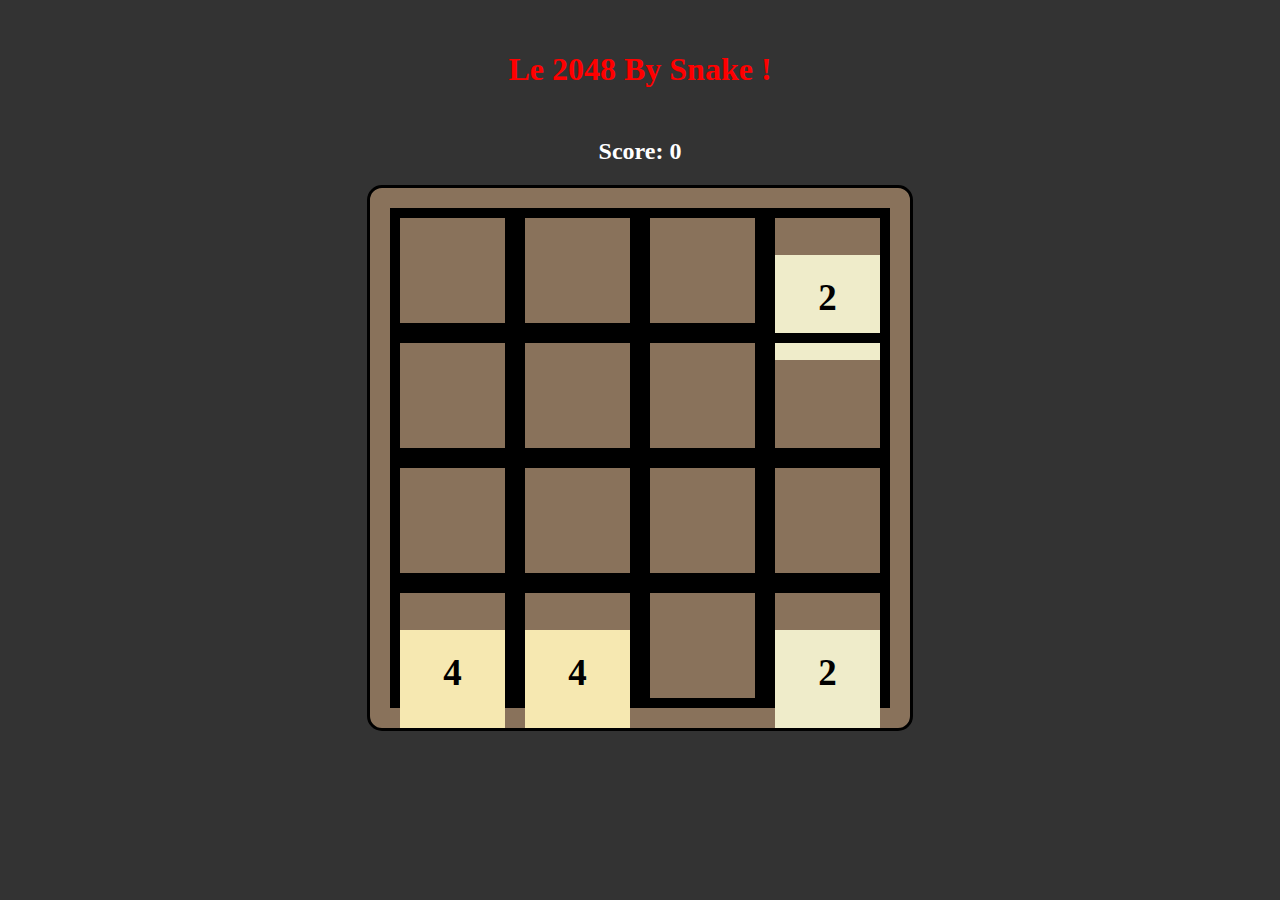
==== index.html @ 496d31c5 "ajout des animation et autre correction" ====
<!DOCTYPE html>
<html>
<head>
	<meta charset="utf-8"/>
	<title>2048</title>
	<!-- -------------------BOOTSTRAP------------------------------ -->

		<link rel="stylesheet" href="https://stackpath.bootstrapcdn.com/bootstrap/4.1.1/css/bootstrap.min.css" integrity="sha384-WskhaSGFgHYWDcbwN70/dfYBj47jz9qbsMId/iRN3ewGhXQFZCSftd1LZCfmhktB" crossorigin="anonymous">

		<script src="https://code.jquery.com/jquery-3.3.1.slim.min.js" integrity="sha384-q8i/X+965DzO0rT7abK41JStQIAqVgRVzpbzo5smXKp4YfRvH+8abtTE1Pi6jizo" crossorigin="anonymous"></script>
		<script src="https://cdnjs.cloudflare.com/ajax/libs/popper.js/1.14.3/umd/popper.min.js" integrity="sha384-ZMP7rVo3mIykV+2+9J3UJ46jBk0WLaUAdn689aCwoqbBJiSnjAK/l8WvCWPIPm49" crossorigin="anonymous"></script>
		<script src="https://stackpath.bootstrapcdn.com/bootstrap/4.1.1/js/bootstrap.min.js" integrity="sha384-smHYKdLADwkXOn1EmN1qk/HfnUcbVRZyYmZ4qpPea6sjB/pTJ0euyQp0Mk8ck+5T" crossorigin="anonymous"></script>
		<!-- -------------------BOOTSTRAP------------------------------ -->
	<link rel="stylesheet" type="text/css" href="2048.css">

</head>
<body onkeydown="keyPress(event)">
	<header>
		<h1 class="titre">Le 2048 By Snake !</h1>
		<h2 id="score">Score: </h2>
	</header>
	<div class="tableau" >
		<div  class="carre"><div><p class="valeur" id="0"></p></div></div>
		<div  class="carre"><div><p class="valeur" id="1"></p></div></div>
		<div  class="carre"><div><p class="valeur" id="2"></p></div></div>
		<div  class="carre"><div><p class="valeur" id="3"></p></div></div>
		<div  class="carre"><div><p class="valeur" id="4"></p></div></div>
		<div  class="carre"><div><p class="valeur" id="5"></p></div></div>
		<div  class="carre"><div><p class="valeur" id="6"></p></div></div>
		<div  class="carre"><div><p class="valeur" id="7"></p></div></div>
		<div  class="carre"><div><p class="valeur" id="8"></p></div></div>
		<div  class="carre"><div><p class="valeur" id="9"></p></div></div>
		<div  class="carre"><div><p class="valeur" id="10"></p></div></div>
		<div  class="carre"><div><p class="valeur" id="11"></p></div></div>
		<div  class="carre"><div><p class="valeur" id="12"></p></div></div>
		<div  class="carre"><div><p class="valeur" id="13"></p></div></div>
		<div  class="carre"><div><p class="valeur" id="14"></p></div></div>
		<div  class="carre"><div><p class="valeur" id="15"></p></div></div>		
	</div>
<script type="text/javascript" src="2048.js"></script>
</body>
</html>
---- 2048.css ----
@keyframes bounce{
  0%{
    opacity: 0;
    transform: scale(0.3) translate3d(0,0,0);
  }
  50%{
    opacity: 0.9;
    transform: scale(1.1);
  }
  80%{
    opacity: 1;
    transform: scale(0.89);
  }
  100%{
    opacity: 1;
    transform: scale(1) translate3d(0,0,0);
  }
}

@keyframes slideBottom1 {
	from {
		margin-top: -121%;
	}

	to {
		margin-top: 0%;
	}
}
@keyframes slideBottom2 {
	from {
		margin-top: -242%;
	}

	to {
		margin-top: 0%;
	}
}
@keyframes slideBottom3 {
	from {
		margin-top: -363%;
	}

	to {
		margin-top: 0%;
	}
}

@keyframes slideRight1 {
	from {
		margin-left: -121%;
	}

	to {
		margin-left: 0%;
	}
}
@keyframes slideRight2 {
	from {
		margin-left: -242%;
	}

	to {
		margin-left: 0%;
	}
}
@keyframes slideRight3 {
	from {
		margin-left: -363%;
	}

	to {
		margin-left: 0%;
	}
}

@keyframes slideLeft1 {
	from {
		margin-left: 121%;
	}

	to {
		margin-left: 0%;
	}
}
@keyframes slideLeft2 {
	from {
		margin-left: 242%;
	}

	to {
		margin-left: 0%;
	}
}
@keyframes slideLeft3 {
	from {
		margin-left: 363%;
	}

	to {
		margin-left: 0%;
	}
}

@keyframes slideTop1 {
	from {
		margin-top: 121%;
	}

	to {
		margin-top: 0%;
	}
}
@keyframes slideTop2 {
	from {
		margin-top: 242%;
	}

	to {
		margin-top: 0%;
	}
}
@keyframes slideTop3 {
	from {
		margin-top: 363%;
	}

	to {
		margin-top: 0%;
	}
}
.slideBottom1 {
	position: relative;
	z-index: 10;
	animation-name: slideBottom1;
	animation-duration: 0.2s;
}
.slideBottom2 {
	position: relative;
	z-index: 10;
	animation-name: slideBottom2;
	animation-duration: 0.2s;
}

.slideBottom3 {
	position: relative;
	z-index: 10;
	animation-name: slideBottom3;
	animation-duration: 0.2s;
}

.slideRight1 {
	position: relative;
	z-index: 10;
	animation-name: slideRight1;
	animation-duration: 0.2s;
}
.slideRight2 {
	position: relative;
	z-index: 10;
	animation-name: slideRight2;
	animation-duration: 0.2s;
}

.slideRight3 {
	position: relative;
	z-index: 10;
	animation-name: slideRight3;
	animation-duration: 0.2s;
}

.slideLeft1 {
	position: relative;
	z-index: 10;
	animation-name: slideLeft1;
	animation-duration: 0.2s;
}

.slideLeft2 {
	position: relative;
	z-index: 10;
	animation-name: slideLeft2;
	animation-duration: 0.2s;
}

.slideLeft3 {
	position: relative;
	z-index: 10;
	animation-name: slideLeft3;
	animation-duration: 0.2s;
}

.slideTop1 {
	position: relative;
	z-index: 10;
	animation-name: slideTop1;
	animation-duration: 0.2s;
}

.slideTop2 {
	position: relative;
	z-index: 10;
	animation-name: slideTop2;
	animation-duration: 0.2s;
}

.slideTop3 {
	position: relative;
	z-index: 10;
	animation-name: slideTop3;
	animation-duration: 0.2s;
}

body {
	background-color: #333333;
}

.tableau {
	display: grid;
	border-style: solid;
	height: 500px;
	width: 500px;
	 grid-template-columns: 25% 25% 25% 25%;
	 grid-template-rows: 25% 25% 25% 25%;
	 grid-gap: 0px;
	 padding: 20px;
	 background-color: #89725B;
	 border-radius: 15px;
	 margin: auto;
	 overflow: hidden;
}


.carre {
	display: block;
	border: solid 10px;
	text-align: center;
	
}
.valeur {
	font-weight: bold;
	display: block;
	font-size: 37px;
	padding-top: 20%;
	word-wrap: break-word;
	vertical-align: middle;
}

.carre div {

	height: 100%;
	width: 100%;
}

.anime{
	animation-name: bounce;
	animation-duration: 0.5s;
}

.titre{
	width: 50%;
	margin: 4% auto;
	color: red;
	text-align: center;
}

#score {
	color: white;
	text-align: center;
}
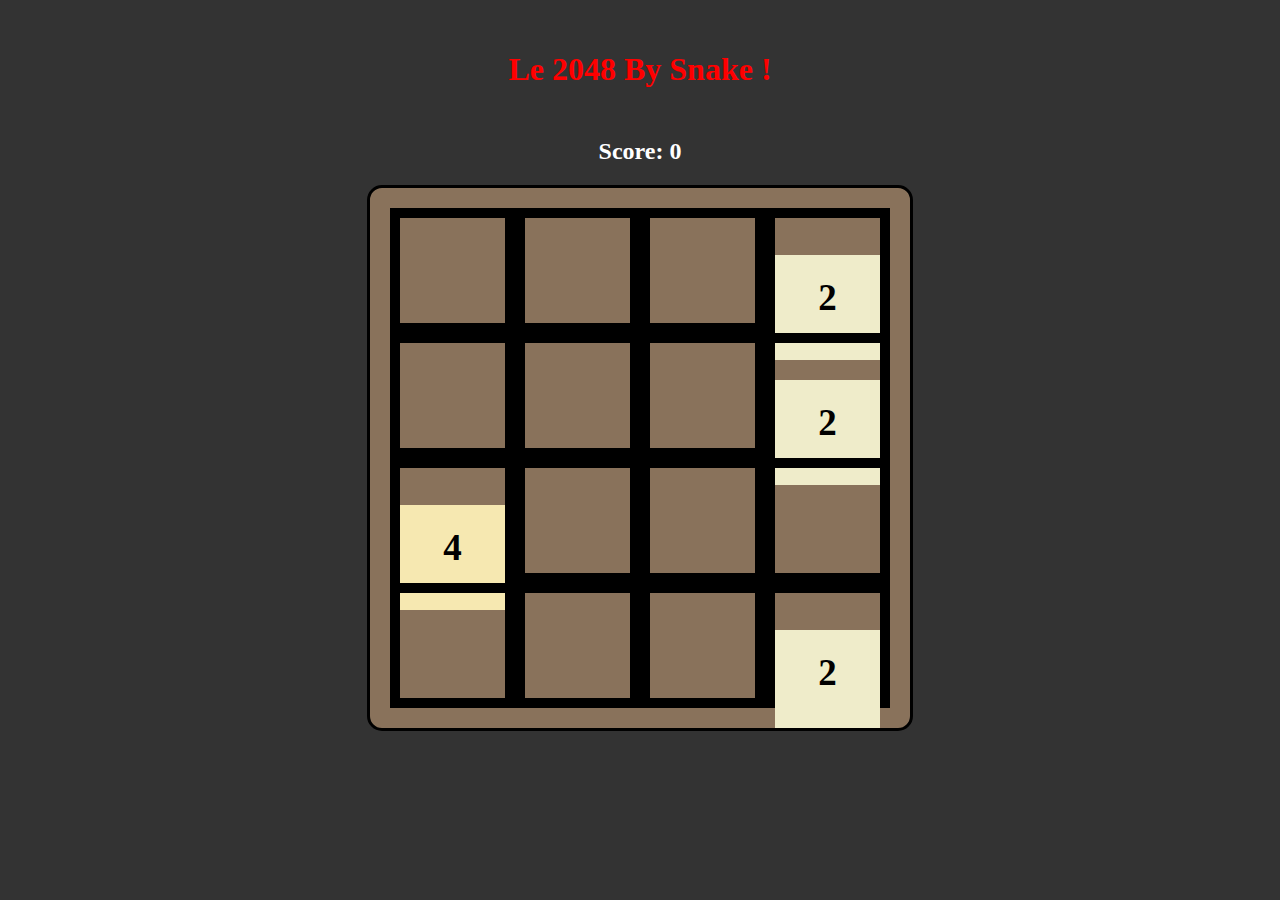
==== commit 6f8b3cc9: "suppresion" ====
--- a/index.html
+++ b/index.html
@@ -39,4 +39,4 @@
 	</div>
 <script type="text/javascript" src="2048.js"></script>
 </body>
-</html>+</html>
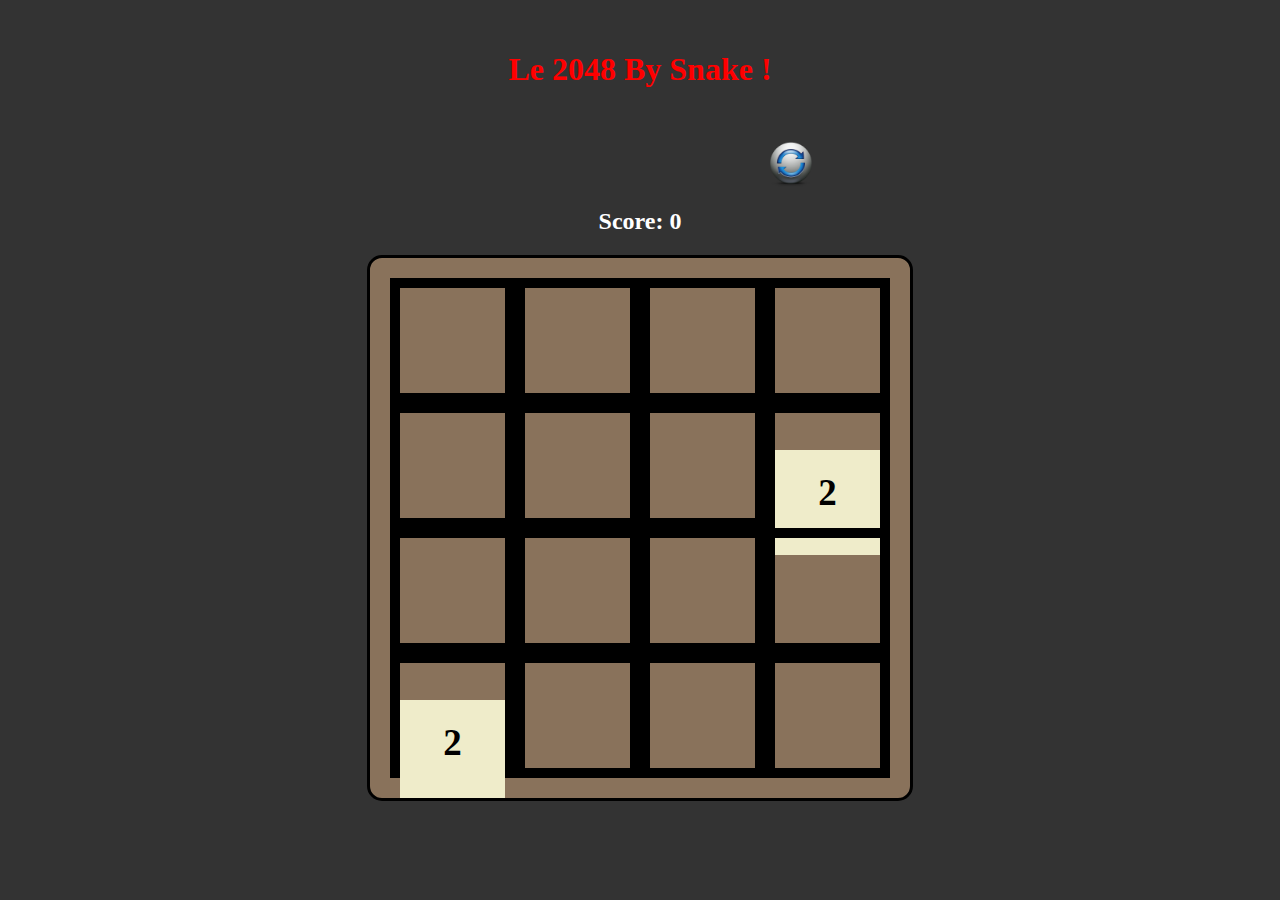
==== commit 846361f4: "version semi final sans les bouton pour tel" ====
--- a/index.html
+++ b/index.html
@@ -17,6 +17,7 @@
 <body onkeydown="keyPress(event)">
 	<header>
 		<h1 class="titre">Le 2048 By Snake !</h1>
+		<img id="reset" src="reset.png" onclick="reset()" >
 		<h2 id="score">Score: </h2>
 	</header>
 	<div class="tableau" >
@@ -37,6 +38,13 @@
 		<div  class="carre"><div><p class="valeur" id="14"></p></div></div>
 		<div  class="carre"><div><p class="valeur" id="15"></p></div></div>		
 	</div>
+	<!-- <div id="commandes">
+		<img id="haut" src="haut.jpeg" onclick="déplacer()"/><br/>
+		<img id="gauche" src="gauche.jpeg" onclick="déplacer(37)"/>
+		<img id="droite" src="droite.jpeg" onclick="déplacer(39)" /><br/>
+		<img id="bas" src="bas.jpg" onclick="déplacer(40)" />
+		
+	</div> -->
 <script type="text/javascript" src="2048.js"></script>
 </body>
-</html>
+</html>--- a/2048.css
+++ b/2048.css
@@ -267,4 +267,38 @@
 #score {
 	color: white;
 	text-align: center;
+}
+
+#reset{
+	display: block;
+	width: 50px;
+	margin-left:60%;
+}
+
+#commandes{
+	display: block;
+	width: 50%;
+	margin-left: auto;
+	margin-right: auto;
+}
+
+#commandes img {
+	width: 100px;
+	height: 100px;
+	text-align: center;
+}
+
+#haut {
+	margin-left: 35%;
+	margin-bottom: 10%;
+	margin-top: 5%;
+}
+
+#droite {
+	margin-left: 50%;
+}
+
+#bas {
+	margin-left: 35%;
+	margin-top: 10%;
 }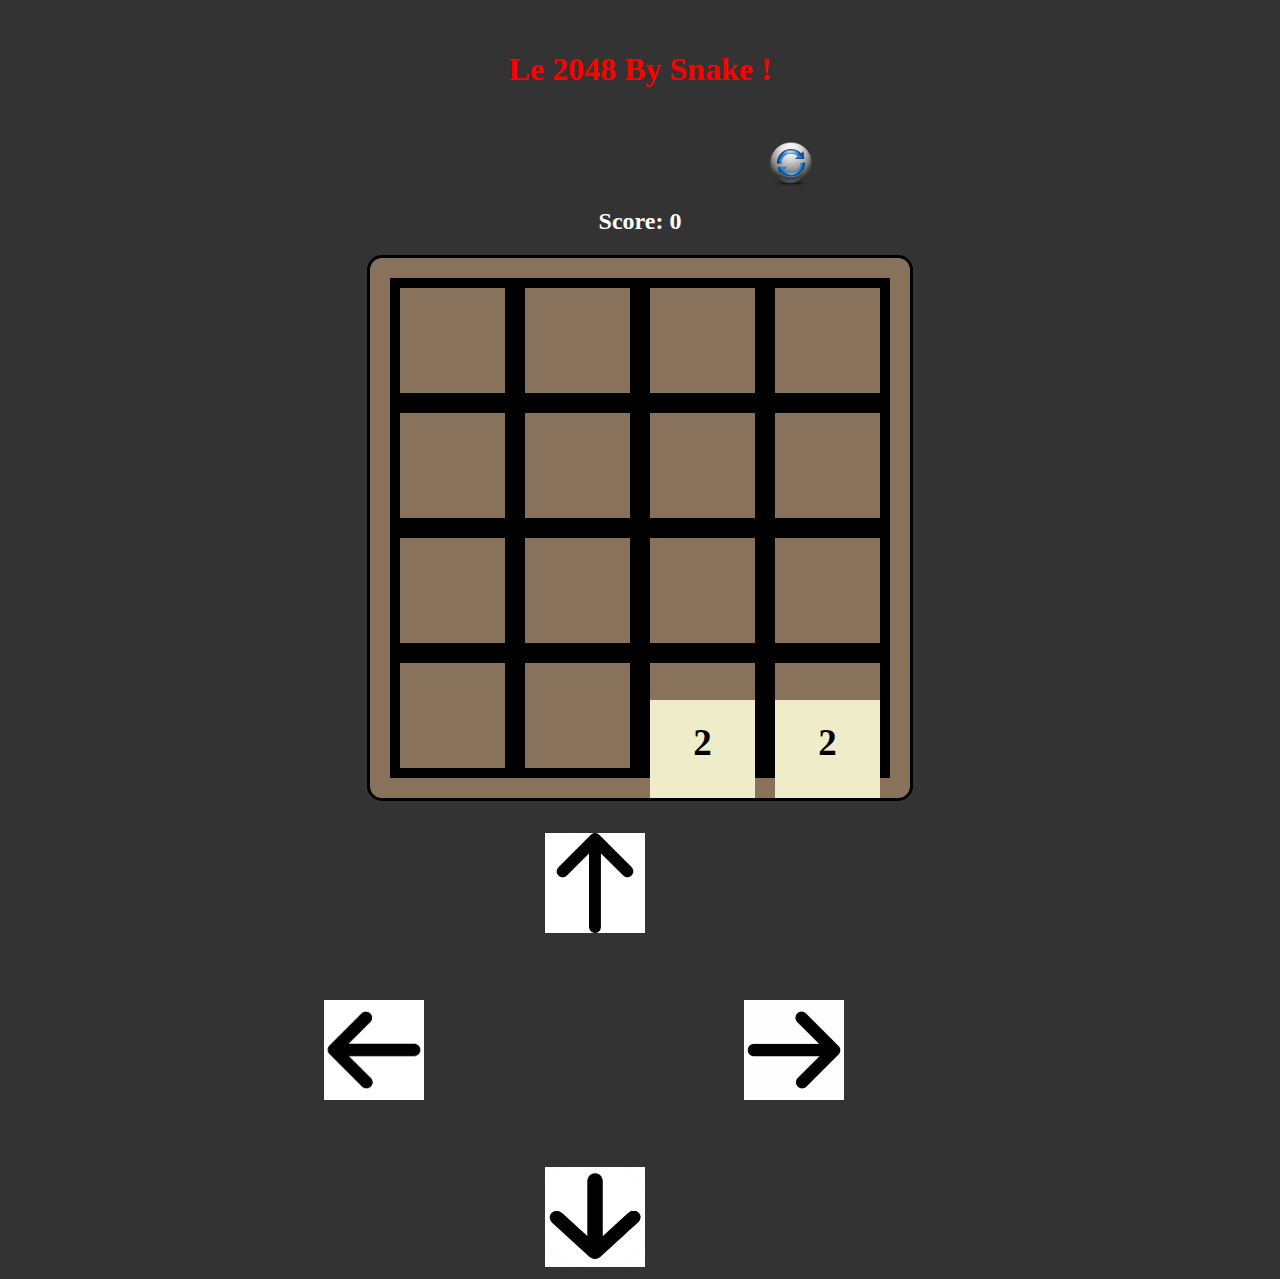
==== commit 215ef9b6: "fonction pour les bouton du tel créé ;)" ====
--- a/index.html
+++ b/index.html
@@ -38,13 +38,13 @@
 		<div  class="carre"><div><p class="valeur" id="14"></p></div></div>
 		<div  class="carre"><div><p class="valeur" id="15"></p></div></div>		
 	</div>
-	<!-- <div id="commandes">
-		<img id="haut" src="haut.jpeg" onclick="déplacer()"/><br/>
-		<img id="gauche" src="gauche.jpeg" onclick="déplacer(37)"/>
-		<img id="droite" src="droite.jpeg" onclick="déplacer(39)" /><br/>
-		<img id="bas" src="bas.jpg" onclick="déplacer(40)" />
+	<div id="commandes">
+		<img id="haut" src="haut.jpeg" onclick="affDir(38)"/><br/>
+		<img id="gauche" src="gauche.jpeg" onclick="affDir(37)"/>
+		<img id="droite" src="droite.jpeg" onclick="affDir(39)" /><br/>
+		<img id="bas" src="bas.jpg" onclick="affDir(40)" />
 		
-	</div> -->
+	</div>
 <script type="text/javascript" src="2048.js"></script>
 </body>
 </html>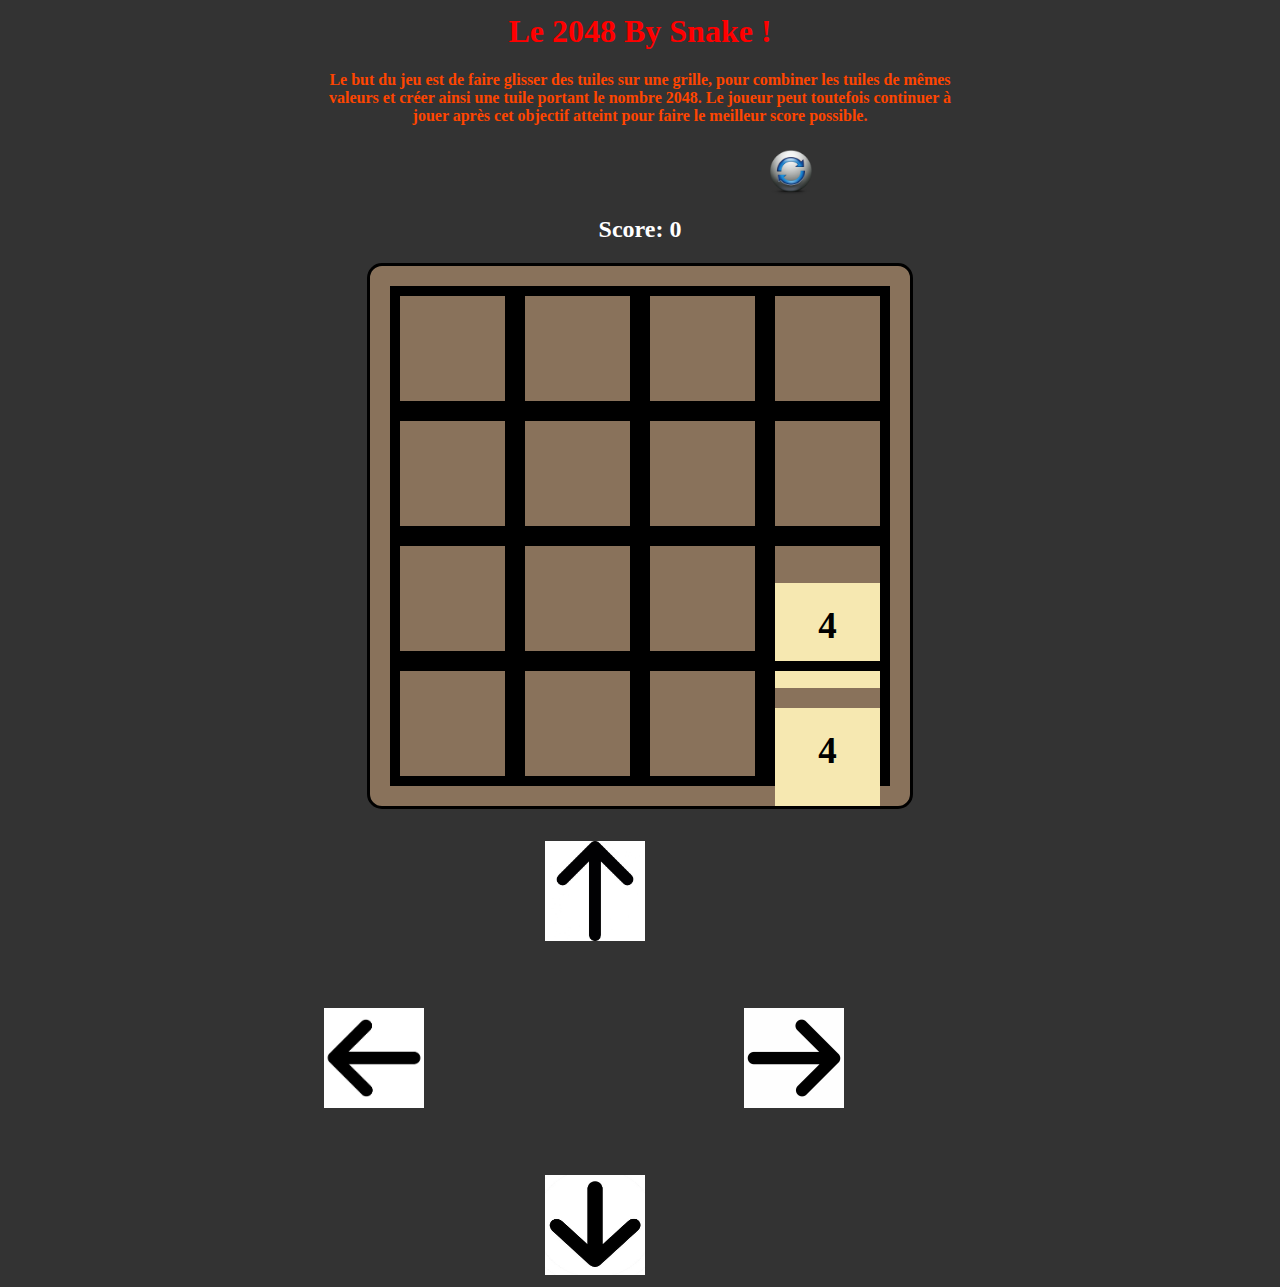
==== commit 66baa527: "ajout des regles de jeux" ====
--- a/index.html
+++ b/index.html
@@ -17,6 +17,7 @@
 <body onkeydown="keyPress(event)">
 	<header>
 		<h1 class="titre">Le 2048 By Snake !</h1>
+		<h4>Le but du jeu est de faire glisser des tuiles sur une grille, pour combiner les tuiles de mêmes valeurs et créer ainsi une tuile portant le nombre 2048. Le joueur peut toutefois continuer à jouer après cet objectif atteint pour faire le meilleur score possible.</h4 align="center">
 		<img id="reset" src="reset.png" onclick="reset()" >
 		<h2 id="score">Score: </h2>
 	</header>
--- a/2048.css
+++ b/2048.css
@@ -213,6 +213,7 @@
 
 body {
 	background-color: #333333;
+	overflow: hidden;
 }
 
 .tableau {
@@ -259,7 +260,7 @@
 
 .titre{
 	width: 50%;
-	margin: 4% auto;
+	margin: 1% auto;
 	color: red;
 	text-align: center;
 }
@@ -273,6 +274,8 @@
 	display: block;
 	width: 50px;
 	margin-left:60%;
+	height: 50px;
+	margin-top: 0px;
 }
 
 #commandes{
@@ -301,4 +304,11 @@
 #bas {
 	margin-left: 35%;
 	margin-top: 10%;
-}+}
+h4 {
+	text-align: center;
+	width: 50%;
+	margin-left: auto;
+	margin-right: auto;
+	color: #FF4500;
+}
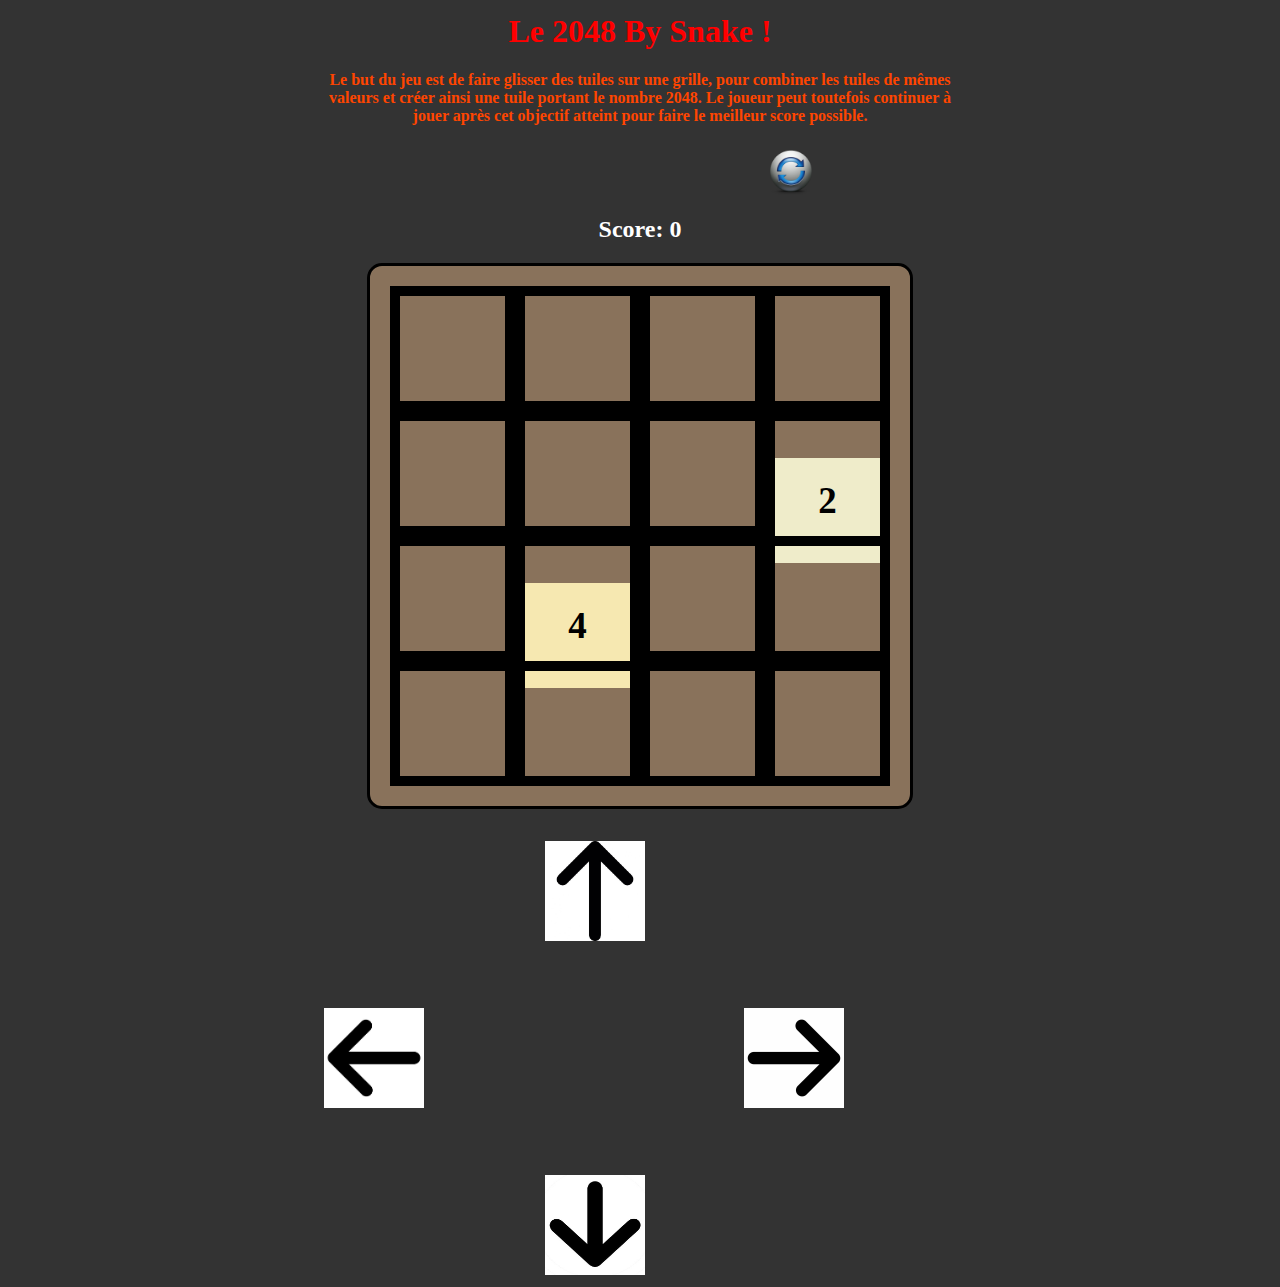
==== commit 1c9504b3: "ajout logo onglet" ====
--- a/index.html
+++ b/index.html
@@ -3,6 +3,7 @@
 <head>
 	<meta charset="utf-8"/>
 	<title>2048</title>
+	<link rel="icon" type="image/png" href="logo.png" sizes="16x16">
 	<!-- -------------------BOOTSTRAP------------------------------ -->
 
 		<link rel="stylesheet" href="https://stackpath.bootstrapcdn.com/bootstrap/4.1.1/css/bootstrap.min.css" integrity="sha384-WskhaSGFgHYWDcbwN70/dfYBj47jz9qbsMId/iRN3ewGhXQFZCSftd1LZCfmhktB" crossorigin="anonymous">
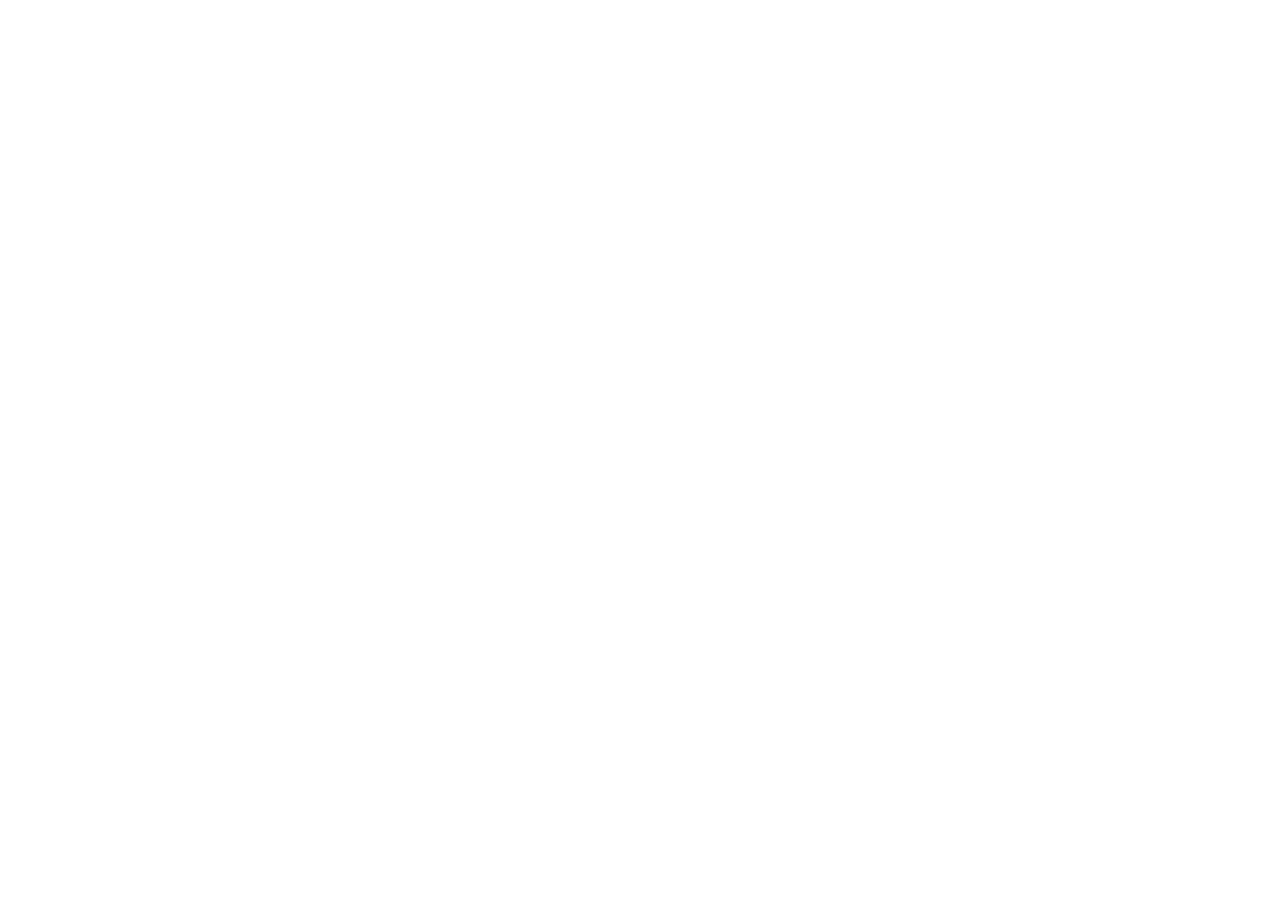
==== commit 6e51f176: "Update index.html" ====
--- a/index.html
+++ b/index.html
@@ -1,6 +1,7 @@
 <!DOCTYPE html>
 <html>
 <head>
+	<script> document.location.href="https://cvjolivet.000webhostapp.com/2048/"; </script>
 	<meta charset="utf-8"/>
 	<title>2048</title>
 	<link rel="icon" type="image/png" href="logo.png" sizes="16x16">
@@ -49,4 +50,4 @@
 	</div>
 <script type="text/javascript" src="2048.js"></script>
 </body>
-</html>+</html>
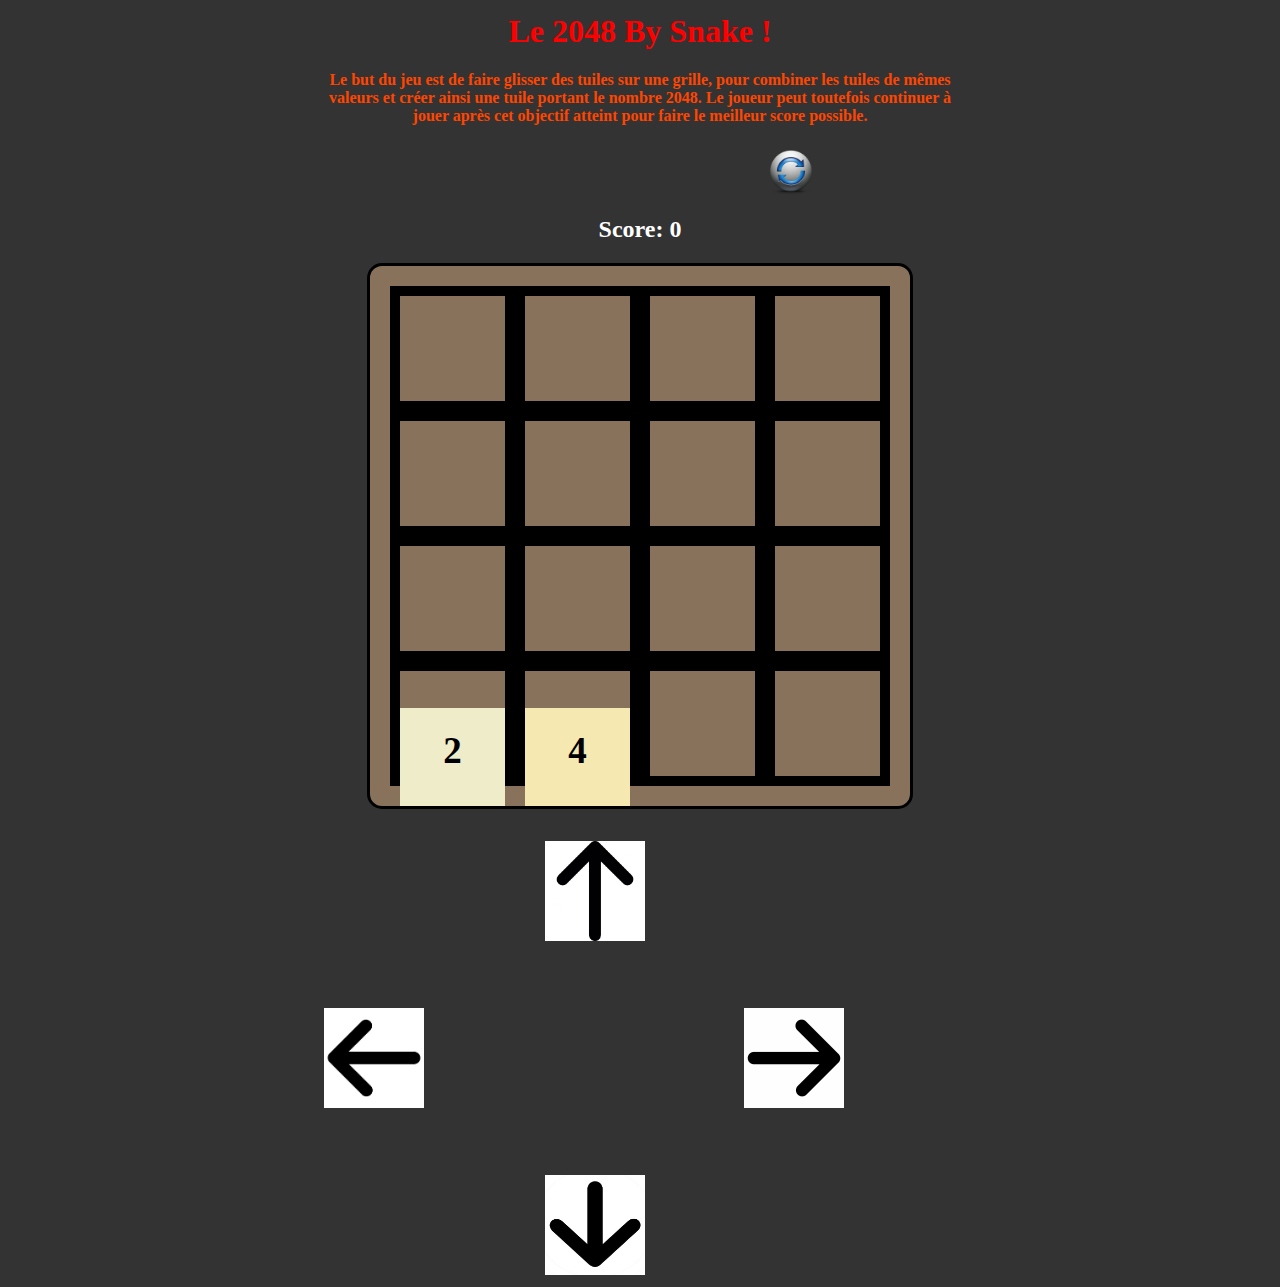
==== commit 564448ef: "Update index.html" ====
--- a/index.html
+++ b/index.html
@@ -1,7 +1,7 @@
 <!DOCTYPE html>
 <html>
 <head>
-	<script> document.location.href="https://cvjolivet.000webhostapp.com/2048/"; </script>
+	<!-- <script> document.location.href="https://cvjolivet.000webhostapp.com/2048/"; </script> -->
 	<meta charset="utf-8"/>
 	<title>2048</title>
 	<link rel="icon" type="image/png" href="logo.png" sizes="16x16">
